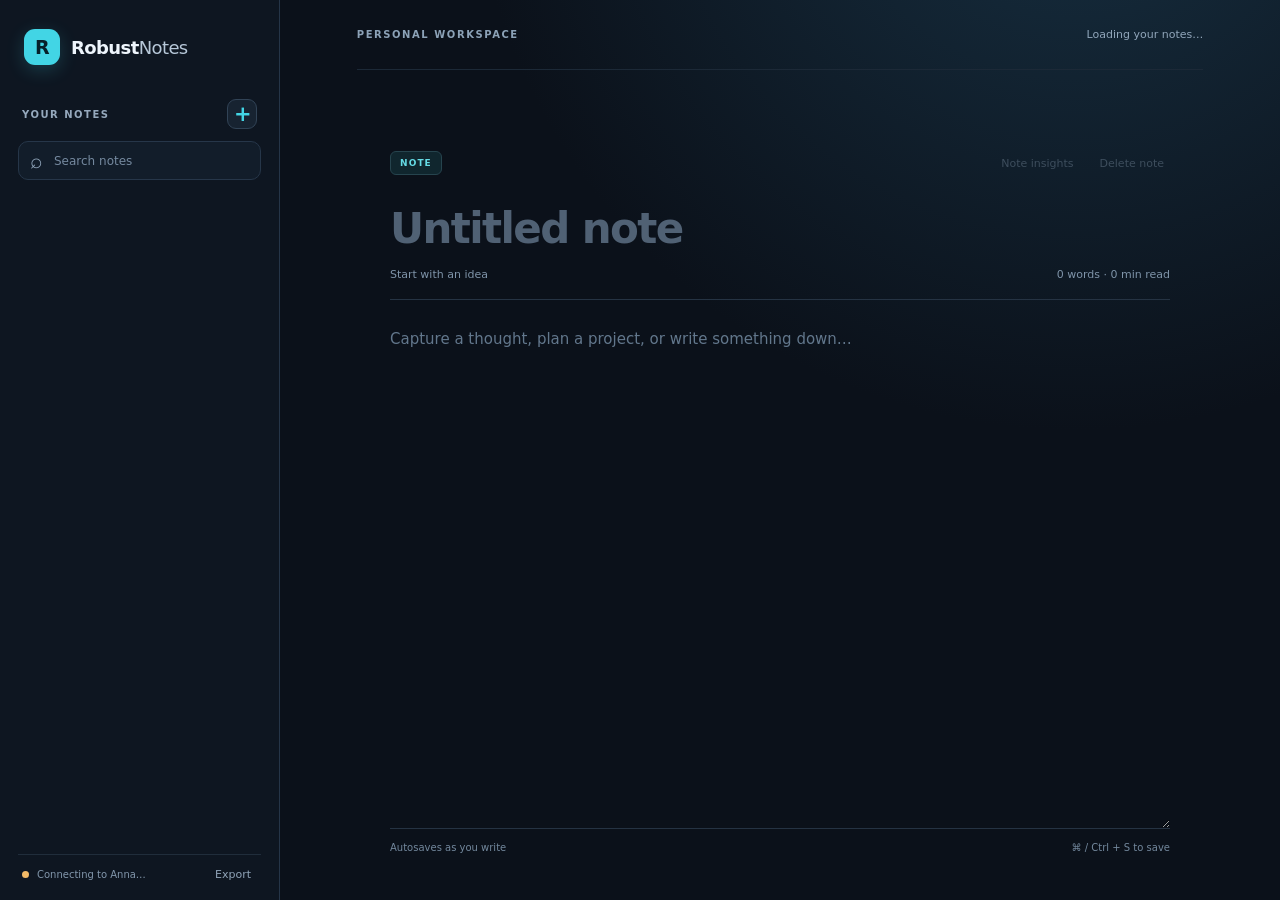
==== robustnotes-anna/bundle/index.html @ c29d0339 "feat: add RobustNotes Anna notes app - Add autosaving notes, search, and JSON backup export - Store " ====
<!doctype html>
<html lang="en">
  <head>
    <meta charset="utf-8" />
    <meta name="viewport" content="width=device-width, initial-scale=1" />
    <meta name="theme-color" content="#0b111a" />
    <title>RobustNotes</title>
    <link rel="stylesheet" href="./styles.css" />
    <script src="./anna-tool-ids.js"></script>
    <script src="./app.js" type="module"></script>
  </head>
  <body>
    <div class="app-shell">
      <aside class="sidebar">
        <a class="brand" href="#" aria-label="RobustNotes home">
          <span class="brand-mark">R</span><span>Robust<span class="brand-light">Notes</span></span>
        </a>
        <div class="sidebar-heading"><span>YOUR NOTES</span><button id="new-note" class="icon-button" title="New note" aria-label="Create a note">+</button></div>
        <label class="search-box"><span aria-hidden="true">⌕</span><input id="search" type="search" placeholder="Search notes" autocomplete="off" /></label>
        <div id="note-list" class="note-list" aria-label="Notes"></div>
        <div class="sidebar-bottom"><span class="save-dot"></span><span id="storage-label">Connecting to Anna…</span><button id="export" class="text-button">Export</button></div>
      </aside>
      <main class="main-panel">
        <header class="topbar"><span class="eyebrow">PERSONAL WORKSPACE</span><span id="save-state" class="save-state">Loading your notes…</span></header>
        <section id="editor" class="editor">
          <div class="editor-toolbar"><span class="document-chip">NOTE</span><div class="toolbar-actions"><button id="insights" class="text-button" disabled>Note insights</button><button id="delete-note" class="text-button danger" disabled>Delete note</button></div></div>
          <input id="note-title" class="title-input" maxlength="120" placeholder="Untitled note" aria-label="Note title" />
          <div class="editor-meta"><span id="updated-label">Start with an idea</span><span id="word-count">0 words · 0 min read</span></div>
          <section id="insight-panel" class="insight-panel" hidden aria-live="polite"></section>
          <textarea id="note-body" class="body-input" maxlength="12000" placeholder="Capture a thought, plan a project, or write something down…" aria-label="Note content"></textarea>
          <footer class="editor-footer"><span>Autosaves as you write</span><span>⌘ / Ctrl + S to save</span></footer>
        </section>
        <section id="empty-state" class="empty-state" hidden>
          <div class="empty-icon">✳</div><p class="eyebrow">A CLEARER SPACE TO THINK</p><h1>Your ideas, in good order.</h1>
          <p>Create a note to get started. Your Anna version keeps its notes in Anna’s app storage, separate from the Windows desktop workspace.</p>
          <button id="empty-new" class="primary-button">Create your first note <span>→</span></button>
        </section>
        <div id="toast" class="toast" role="status" aria-live="polite"></div>
      </main>
    </div>
  </body>
</html>
---- robustnotes-anna/bundle/styles.css ----
:root{color-scheme:dark;--bg:#0b111a;--line:#253548;--text:#eef5fc;--accent:#42d5e5;--danger:#ff8b91;font-family:Inter,system-ui,-apple-system,"Segoe UI",sans-serif;background:var(--bg);color:var(--text);font-synthesis:none;text-rendering:optimizeLegibility}*{box-sizing:border-box}body{margin:0;min-width:320px;min-height:100vh;background:radial-gradient(ellipse at 84% -20%,#173042 0,transparent 40%),var(--bg)}button,input,textarea{font:inherit}.app-shell{min-height:100vh;display:grid;grid-template-columns:280px minmax(0,1fr);max-width:1600px;margin:auto}.sidebar{min-height:100vh;background:#0e1621;border-right:1px solid var(--line);padding:27px 18px 16px;display:flex;flex-direction:column}.brand{display:flex;align-items:center;gap:11px;padding:2px 6px 34px;color:var(--text);text-decoration:none;font:800 18px Inter,system-ui,sans-serif;letter-spacing:-.6px}.brand-mark{height:36px;width:36px;display:grid;place-items:center;border-radius:11px;background:var(--accent);color:#06212a;font:800 19px Inter,system-ui;box-shadow:0 5px 18px #42d5e533}.brand-light{font-weight:500;color:#b6c7d8}.sidebar-heading{display:flex;align-items:center;justify-content:space-between;color:#96a9bd;font-size:10px;font-weight:700;letter-spacing:1.5px;padding:0 4px 12px}.icon-button{height:30px;width:30px;border:1px solid #314356;border-radius:9px;background:#172331;color:var(--accent);font-size:21px;line-height:1;cursor:pointer}.icon-button:hover{background:#203142;border-color:#4d7583}.search-box{display:flex;align-items:center;gap:9px;padding:0 11px;height:39px;border:1px solid #263649;background:#121d2a;border-radius:10px;color:#91a6bb}.search-box>span{font-size:21px}.search-box input{width:100%;border:0;outline:0;background:none;color:var(--text);font-size:12px}.search-box input::placeholder{color:#75899f}.note-list{display:flex;flex-direction:column;gap:5px;margin:16px -3px;overflow:auto}.note-item{padding:11px 11px 10px;border:1px solid transparent;border-radius:10px;background:transparent;color:var(--text);text-align:left;cursor:pointer}.note-item:hover{background:#152130}.note-item.active{border-color:#24505a;background:#112a34}.note-item-title{display:block;overflow:hidden;text-overflow:ellipsis;white-space:nowrap;font-size:13px;font-weight:600}.note-item-meta{display:block;margin-top:5px;color:#8297ac;font-size:10px}.sidebar-bottom{margin-top:auto;display:flex;align-items:center;gap:8px;padding:12px 4px 2px;border-top:1px solid #202d3b;color:#8297ac;font-size:10px}.save-dot{width:7px;height:7px;border-radius:50%;background:#f3ba67;flex:0 0 auto}.save-dot.saved{background:#56d7aa;box-shadow:0 0 9px #56d7aa88}.sidebar-bottom .text-button{margin-left:auto}.main-panel{min-width:0;min-height:100vh;display:flex;flex-direction:column;padding:0 clamp(22px,6vw,90px)}.topbar{height:70px;display:flex;align-items:center;justify-content:space-between;border-bottom:1px solid #1c2937}.eyebrow{font-size:10px;font-weight:700;letter-spacing:1.55px;color:#8ca2b7}.save-state{font-size:11px;color:#91a6bb}.editor{width:min(100%,780px);margin:clamp(36px,9vh,92px) auto 30px;display:flex;flex-direction:column;min-height:min(740px,78vh)}.editor-toolbar{display:flex;align-items:center;justify-content:space-between}.document-chip{padding:6px 9px;border:1px solid #26444e;border-radius:6px;background:#10262e;color:#65dbe5;font-size:9px;font-weight:700;letter-spacing:1.1px}.text-button{border:0;background:transparent;color:#90a4b8;font-size:11px;cursor:pointer}.text-button:hover{color:var(--text)}.text-button:disabled{opacity:.35;cursor:default}.text-button.danger:hover{color:var(--danger)}.title-input{width:100%;border:0;outline:0;background:none;color:var(--text);font:800 clamp(30px,4vw,42px)/1.2 Inter,system-ui,sans-serif;letter-spacing:-1.6px;margin-top:29px;padding:0}.title-input::placeholder{color:#506174}.editor-meta{display:flex;justify-content:space-between;gap:12px;margin-top:14px;padding-bottom:18px;border-bottom:1px solid #253343;color:#7f94a9;font-size:11px}.body-input{flex:1;min-height:340px;resize:vertical;padding:25px 0;border:0;outline:0;background:transparent;color:#cfdae5;font:400 15px/1.9 Inter,system-ui,sans-serif}.body-input::placeholder{color:#62778c}.editor-footer{display:flex;justify-content:space-between;border-top:1px solid #253343;padding-top:13px;color:#73889d;font-size:10px}.empty-state{width:min(460px,100%);margin:auto;text-align:center;padding:50px 0}.empty-icon{width:56px;height:56px;display:grid;place-items:center;border:1px solid #2a5560;border-radius:17px;background:#112a34;color:var(--accent);font-size:27px;margin:0 auto 25px}.empty-state .eyebrow{color:var(--accent)}.empty-state h1{margin:12px 0;font:800 clamp(29px,4vw,39px)/1.2 Inter,system-ui,sans-serif;letter-spacing:-1.4px}.empty-state>p:not(.eyebrow){margin:0 auto;color:#9aadc0;line-height:1.7;font-size:13px;max-width:380px}.primary-button{margin-top:24px;padding:12px 17px;border:0;border-radius:9px;background:var(--accent);color:#08232b;font-size:12px;font-weight:700;cursor:pointer}.primary-button span{margin-left:11px}.primary-button:hover{filter:brightness(1.08)}.toast{position:fixed;bottom:22px;left:50%;transform:translate(-50%,15px);padding:10px 15px;border:1px solid #315463;border-radius:9px;background:#152632;color:#d9edf1;font-size:12px;opacity:0;pointer-events:none;transition:.2s}.toast.show{opacity:1;transform:translate(-50%,0)}[hidden]{display:none!important}@media(max-width:700px){.app-shell{grid-template-columns:1fr}.sidebar{min-height:auto;padding:14px 15px 10px;border-right:0;border-bottom:1px solid var(--line)}.brand{padding:0 2px 14px}.sidebar-heading{padding-bottom:9px}.note-list{flex-direction:row;max-height:64px;margin:9px 0 4px}.note-item{min-width:145px;padding:8px}.sidebar-bottom{display:none}.main-panel{min-height:65vh;padding:0 20px}.topbar{height:54px}.editor{margin-top:35px;min-height:60vh}.body-input{min-height:260px}.editor-footer{padding-bottom:14px}}
.toolbar-actions{display:flex;align-items:center;gap:14px}.insight-panel{padding:12px 14px;margin:15px 0 0;border:1px solid #284652;border-radius:9px;background:#10212b;color:#b9cbd8;font-size:12px;line-height:1.6}.insight-panel strong{color:var(--accent)}
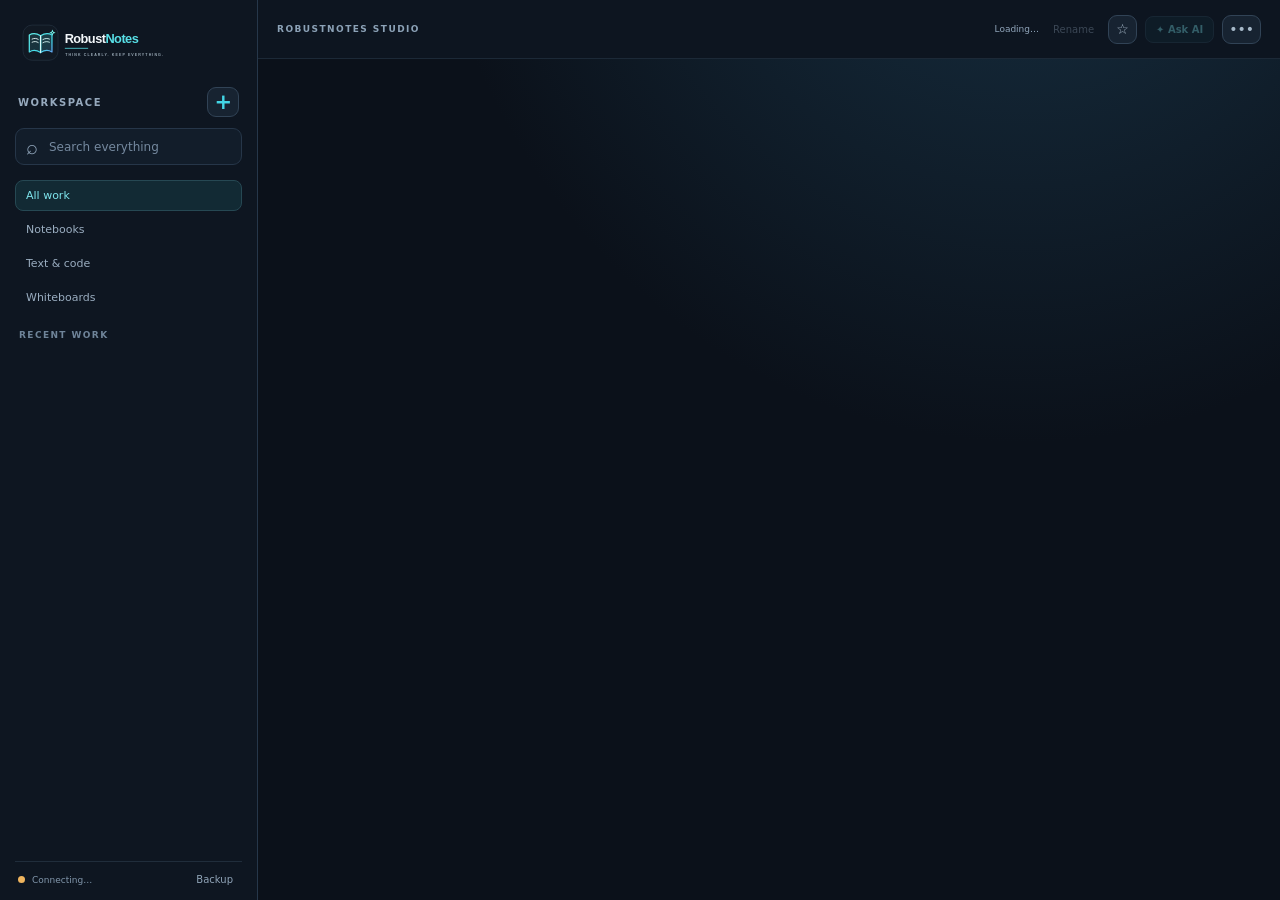
==== commit b5cf9802: "fix: Updated anna app bundle for release (0.1.2)" ====
--- a/robustnotes-anna/bundle/index.html
+++ b/robustnotes-anna/bundle/index.html
@@ -10,33 +10,47 @@
     <script src="./app.js" type="module"></script>
   </head>
   <body>
-    <div class="app-shell">
+    <div id="app" class="app-shell">
       <aside class="sidebar">
-        <a class="brand" href="#" aria-label="RobustNotes home">
-          <span class="brand-mark">R</span><span>Robust<span class="brand-light">Notes</span></span>
-        </a>
-        <div class="sidebar-heading"><span>YOUR NOTES</span><button id="new-note" class="icon-button" title="New note" aria-label="Create a note">+</button></div>
-        <label class="search-box"><span aria-hidden="true">⌕</span><input id="search" type="search" placeholder="Search notes" autocomplete="off" /></label>
-        <div id="note-list" class="note-list" aria-label="Notes"></div>
-        <div class="sidebar-bottom"><span class="save-dot"></span><span id="storage-label">Connecting to Anna…</span><button id="export" class="text-button">Export</button></div>
+        <a class="brand" href="#" aria-label="RobustNotes home"><img src="./robustnotes-logo.svg" alt="RobustNotes" /></a>
+        <div class="sidebar-heading"><span>WORKSPACE</span><button id="new-document" class="icon-button" title="Create a new item" aria-label="Create a new item">+</button></div>
+        <label class="search-box"><span aria-hidden="true">⌕</span><input id="search" type="search" placeholder="Search everything" autocomplete="off" /></label>
+        <nav id="type-filters" class="type-filters" aria-label="Filter workspace"><button data-filter="all" class="filter-button active">All work</button><button data-filter="notebook" class="filter-button">Notebooks</button><button data-filter="text" class="filter-button">Text &amp; code</button><button data-filter="whiteboard" class="filter-button">Whiteboards</button></nav>
+        <div class="list-caption">RECENT WORK</div>
+        <div id="document-list" class="note-list" aria-label="Workspace items"></div>
+        <div class="sidebar-bottom"><span class="save-dot"></span><span id="storage-label">Connecting…</span><button id="export-workspace" class="text-button">Backup</button></div>
       </aside>
       <main class="main-panel">
-        <header class="topbar"><span class="eyebrow">PERSONAL WORKSPACE</span><span id="save-state" class="save-state">Loading your notes…</span></header>
-        <section id="editor" class="editor">
-          <div class="editor-toolbar"><span class="document-chip">NOTE</span><div class="toolbar-actions"><button id="insights" class="text-button" disabled>Note insights</button><button id="delete-note" class="text-button danger" disabled>Delete note</button></div></div>
-          <input id="note-title" class="title-input" maxlength="120" placeholder="Untitled note" aria-label="Note title" />
-          <div class="editor-meta"><span id="updated-label">Start with an idea</span><span id="word-count">0 words · 0 min read</span></div>
-          <section id="insight-panel" class="insight-panel" hidden aria-live="polite"></section>
-          <textarea id="note-body" class="body-input" maxlength="12000" placeholder="Capture a thought, plan a project, or write something down…" aria-label="Note content"></textarea>
-          <footer class="editor-footer"><span>Autosaves as you write</span><span>⌘ / Ctrl + S to save</span></footer>
+        <header class="topbar"><div class="crumbs"><span class="eyebrow">ROBUSTNOTES STUDIO</span><span id="document-crumb" class="crumb-title"></span></div><div class="top-actions"><span id="save-state" class="save-state">Loading…</span><button id="rename-document" class="text-button" disabled>Rename</button><button id="favorite-document" class="small-icon" title="Add to favorites" aria-label="Add to favorites" disabled>☆</button><button id="open-ai" class="small-button" disabled>✦ Ask AI</button><button id="more-actions" class="small-icon" title="More actions" aria-label="More actions" disabled>•••</button></div></header>
+        <section id="dashboard" class="dashboard" hidden>
+          <div class="dashboard-intro"><p class="eyebrow">A CLEARER SPACE TO THINK</p><h1>Your ideas,<br />beautifully in order.</h1><p>Choose a canvas, a notebook page, or a text file to get started.</p></div>
+          <div class="create-grid">
+            <button class="create-card" data-create="notebook"><span class="create-icon">✎</span><strong>New notebook</strong><small>Handwriting, pages, PDF notes</small><span class="create-arrow">Create →</span></button>
+            <button class="create-card" data-create="text"><span class="create-icon">‹/›</span><strong>New text file</strong><small>Notes, Markdown, code</small><span class="create-arrow">Create →</span></button>
+            <button class="create-card" data-create="whiteboard"><span class="create-icon">◇</span><strong>New whiteboard</strong><small>Space for diagrams and ideas</small><span class="create-arrow">Create →</span></button>
+          </div>
+          <div class="dashboard-footer"><span>Saved to your Anna account · private to your account</span><span>Export a workspace backup any time</span></div>
         </section>
-        <section id="empty-state" class="empty-state" hidden>
-          <div class="empty-icon">✳</div><p class="eyebrow">A CLEARER SPACE TO THINK</p><h1>Your ideas, in good order.</h1>
-          <p>Create a note to get started. Your Anna version keeps its notes in Anna’s app storage, separate from the Windows desktop workspace.</p>
-          <button id="empty-new" class="primary-button">Create your first note <span>→</span></button>
+
+        <section id="document-view" class="document-view" hidden>
+          <div id="canvas-toolbar" class="canvas-toolbar" hidden>
+            <div class="tool-cluster"><button class="tool-button selected" data-tool="pen" title="Pen (P)">✎<span>Pen</span></button><button class="tool-button" data-tool="highlighter" title="Highlighter (H)">▰<span>Highlight</span></button><button class="tool-button" data-tool="eraser" title="Eraser (E)">◩<span>Eraser</span></button><button class="tool-button" data-tool="laser" title="Laser pointer (Z)">✧<span>Laser</span></button><button class="tool-button" data-tool="line" title="Line (I)">╱<span>Line</span></button><button class="tool-button" data-tool="shape" title="Shapes (S)">▱<span>Shapes</span></button><button class="tool-button" data-tool="lasso" title="Lasso (L)">⌁<span>Select</span></button><button class="tool-button" data-tool="text" title="Text box">T<span>Text</span></button><button class="tool-button" data-tool="scale" title="Scale / ruler">♧<span>Scale</span></button><button class="tool-button" data-tool="compass" title="Compass">◉<span>Compass</span></button></div>
+            <div class="tool-options"><select id="subtool" aria-label="Tool options"><option value="free">Freehand lasso</option><option value="rectangle">Rectangular lasso</option><option value="rectangle-shape">Rectangle shape</option><option value="ellipse">Ellipse shape</option><option value="triangle">Triangle shape</option><option value="dot-grid">Dot grid paper</option><option value="ruled">Ruled paper</option><option value="cornell">Cornell notes</option><option value="meeting">Meeting notes</option><option value="planner">Weekly planner</option></select><div class="swatches" aria-label="Ink colors"><button data-color="#172b3c" style="--swatch:#172b3c" title="Ink"></button><button data-color="#31c9dd" style="--swatch:#31c9dd" title="Cyan"></button><button data-color="#e45468" style="--swatch:#e45468" title="Red"></button><button data-color="#e9a641" style="--swatch:#e9a641" title="Amber"></button><button data-color="#8b72db" style="--swatch:#8b72db" title="Violet"></button><button data-color="#fffdf7" style="--swatch:#fffdf7" title="White"></button><input id="custom-color" type="color" value="#172b3c" title="Custom ink color" aria-label="Custom ink color" /></div><label class="size-control">Size <input id="ink-size" type="range" min="1" max="24" value="3" /><span id="size-label">3</span></label><div class="history-buttons"><button id="undo" title="Undo (Ctrl+Z)" disabled>↶</button><button id="redo" title="Redo (Ctrl+Y)" disabled>↷</button></div></div>
+        <div class="tool-actions"><label class="button-label">Insert image<input id="image-input" type="file" accept="image/*" hidden /></label><label class="button-label">Import PDF<input id="pdf-input" type="file" accept="application/pdf,.pdf" hidden /></label><button id="open-pdf" class="button-label" hidden>Open PDF</button><button id="ocr" class="button-label">Handwriting OCR</button><button id="study-cards" class="button-label">Study cards</button><button id="add-page" class="button-label primary-small">+ Page</button><button id="export-page" class="button-label">Export PNG</button><button id="print-notebook" class="button-label">Print / PDF</button><button id="canvas-zoom" class="button-label zoom-chip">84%</button></div>
+          </div>
+          <div id="text-toolbar" class="text-toolbar" hidden><button data-format="bold"><b>B</b></button><button data-format="italic"><i>I</i></button><button data-format="underline"><u>U</u></button><label>Text color <input id="text-color" type="color" value="#172b3c" /></label><select id="text-size"><option value="14">14 px</option><option value="18" selected>18 px</option><option value="24">24 px</option><option value="32">32 px</option></select><button id="analyze-text" class="button-label">Analyze text</button><span class="toolbar-spacer"></span><span class="text-hint">Rich text · autosaved</span></div>
+          <div class="workspace-content">
+            <aside id="page-rail" class="page-rail" hidden><div class="rail-heading"><span>PAGES</span><button id="duplicate-page" class="rail-add" title="Duplicate page">⧉</button></div><div id="page-list" class="page-list"></div><button id="clear-page" class="clear-page">Clear current page</button></aside>
+            <div id="canvas-viewport" class="canvas-viewport" hidden><div class="canvas-wrap"><canvas id="page-canvas" aria-label="Notebook page canvas"></canvas><div id="canvas-overlays" class="canvas-overlays"></div></div><div class="canvas-zoom-control"><button id="zoom-out" aria-label="Zoom out">−</button><input id="zoom-number" type="number" min="40" max="200" value="84" aria-label="Zoom percentage" /><span>%</span><input id="zoom-slider" type="range" min="40" max="140" value="84" aria-label="Zoom" /><button id="zoom-in" aria-label="Zoom in">+</button><button id="zoom-fit">Fit</button></div></div>
+            <div id="text-editor-wrap" class="text-editor-wrap" hidden><div id="text-editor" class="text-editor" contenteditable="true" spellcheck="false" role="textbox" aria-multiline="true" data-placeholder="Start writing…"></div></div>
+          </div>
+          <footer class="statusbar"><span id="canvas-status">Ready · Draw or write anywhere on the page</span><span id="canvas-page-count"></span></footer>
         </section>
+        <section id="empty-state" class="empty-state" hidden><div class="empty-icon">✳</div><p class="eyebrow">A CLEARER SPACE TO THINK</p><h1>Your ideas, in good order.</h1><p>Create a notebook, text file, or whiteboard to get started.</p><button class="primary-button" data-create="notebook">Create a notebook <span>→</span></button></section>
+        <aside id="ai-panel" class="ai-panel" hidden><div class="ai-head"><div><span class="ai-spark">✦</span><strong>RobustNotes AI</strong><small id="ai-context">Page-aware help</small></div><button id="close-ai" class="small-icon" aria-label="Close AI panel">×</button></div><div id="ai-messages" class="ai-messages"><div class="ai-welcome">Ask about your page, get a study summary, or explore an idea. AI requests send the text or page image to Anna’s selected AI model.</div></div><div class="ai-input-row"><textarea id="ai-input" placeholder="Ask about this note…"></textarea><button id="voice-input" title="Voice to text (browser support required)">◉</button><button id="send-ai" class="primary-button">Ask ↑</button></div><div class="ai-foot">Review AI answers before relying on them.</div></aside>
         <div id="toast" class="toast" role="status" aria-live="polite"></div>
       </main>
     </div>
+    <input id="import-workspace" type="file" accept="application/json,.json" hidden />
   </body>
 </html>
--- a/robustnotes-anna/bundle/styles.css
+++ b/robustnotes-anna/bundle/styles.css
@@ -1,2 +1,6 @@
-:root{color-scheme:dark;--bg:#0b111a;--line:#253548;--text:#eef5fc;--accent:#42d5e5;--danger:#ff8b91;font-family:Inter,system-ui,-apple-system,"Segoe UI",sans-serif;background:var(--bg);color:var(--text);font-synthesis:none;text-rendering:optimizeLegibility}*{box-sizing:border-box}body{margin:0;min-width:320px;min-height:100vh;background:radial-gradient(ellipse at 84% -20%,#173042 0,transparent 40%),var(--bg)}button,input,textarea{font:inherit}.app-shell{min-height:100vh;display:grid;grid-template-columns:280px minmax(0,1fr);max-width:1600px;margin:auto}.sidebar{min-height:100vh;background:#0e1621;border-right:1px solid var(--line);padding:27px 18px 16px;display:flex;flex-direction:column}.brand{display:flex;align-items:center;gap:11px;padding:2px 6px 34px;color:var(--text);text-decoration:none;font:800 18px Inter,system-ui,sans-serif;letter-spacing:-.6px}.brand-mark{height:36px;width:36px;display:grid;place-items:center;border-radius:11px;background:var(--accent);color:#06212a;font:800 19px Inter,system-ui;box-shadow:0 5px 18px #42d5e533}.brand-light{font-weight:500;color:#b6c7d8}.sidebar-heading{display:flex;align-items:center;justify-content:space-between;color:#96a9bd;font-size:10px;font-weight:700;letter-spacing:1.5px;padding:0 4px 12px}.icon-button{height:30px;width:30px;border:1px solid #314356;border-radius:9px;background:#172331;color:var(--accent);font-size:21px;line-height:1;cursor:pointer}.icon-button:hover{background:#203142;border-color:#4d7583}.search-box{display:flex;align-items:center;gap:9px;padding:0 11px;height:39px;border:1px solid #263649;background:#121d2a;border-radius:10px;color:#91a6bb}.search-box>span{font-size:21px}.search-box input{width:100%;border:0;outline:0;background:none;color:var(--text);font-size:12px}.search-box input::placeholder{color:#75899f}.note-list{display:flex;flex-direction:column;gap:5px;margin:16px -3px;overflow:auto}.note-item{padding:11px 11px 10px;border:1px solid transparent;border-radius:10px;background:transparent;color:var(--text);text-align:left;cursor:pointer}.note-item:hover{background:#152130}.note-item.active{border-color:#24505a;background:#112a34}.note-item-title{display:block;overflow:hidden;text-overflow:ellipsis;white-space:nowrap;font-size:13px;font-weight:600}.note-item-meta{display:block;margin-top:5px;color:#8297ac;font-size:10px}.sidebar-bottom{margin-top:auto;display:flex;align-items:center;gap:8px;padding:12px 4px 2px;border-top:1px solid #202d3b;color:#8297ac;font-size:10px}.save-dot{width:7px;height:7px;border-radius:50%;background:#f3ba67;flex:0 0 auto}.save-dot.saved{background:#56d7aa;box-shadow:0 0 9px #56d7aa88}.sidebar-bottom .text-button{margin-left:auto}.main-panel{min-width:0;min-height:100vh;display:flex;flex-direction:column;padding:0 clamp(22px,6vw,90px)}.topbar{height:70px;display:flex;align-items:center;justify-content:space-between;border-bottom:1px solid #1c2937}.eyebrow{font-size:10px;font-weight:700;letter-spacing:1.55px;color:#8ca2b7}.save-state{font-size:11px;color:#91a6bb}.editor{width:min(100%,780px);margin:clamp(36px,9vh,92px) auto 30px;display:flex;flex-direction:column;min-height:min(740px,78vh)}.editor-toolbar{display:flex;align-items:center;justify-content:space-between}.document-chip{padding:6px 9px;border:1px solid #26444e;border-radius:6px;background:#10262e;color:#65dbe5;font-size:9px;font-weight:700;letter-spacing:1.1px}.text-button{border:0;background:transparent;color:#90a4b8;font-size:11px;cursor:pointer}.text-button:hover{color:var(--text)}.text-button:disabled{opacity:.35;cursor:default}.text-button.danger:hover{color:var(--danger)}.title-input{width:100%;border:0;outline:0;background:none;color:var(--text);font:800 clamp(30px,4vw,42px)/1.2 Inter,system-ui,sans-serif;letter-spacing:-1.6px;margin-top:29px;padding:0}.title-input::placeholder{color:#506174}.editor-meta{display:flex;justify-content:space-between;gap:12px;margin-top:14px;padding-bottom:18px;border-bottom:1px solid #253343;color:#7f94a9;font-size:11px}.body-input{flex:1;min-height:340px;resize:vertical;padding:25px 0;border:0;outline:0;background:transparent;color:#cfdae5;font:400 15px/1.9 Inter,system-ui,sans-serif}.body-input::placeholder{color:#62778c}.editor-footer{display:flex;justify-content:space-between;border-top:1px solid #253343;padding-top:13px;color:#73889d;font-size:10px}.empty-state{width:min(460px,100%);margin:auto;text-align:center;padding:50px 0}.empty-icon{width:56px;height:56px;display:grid;place-items:center;border:1px solid #2a5560;border-radius:17px;background:#112a34;color:var(--accent);font-size:27px;margin:0 auto 25px}.empty-state .eyebrow{color:var(--accent)}.empty-state h1{margin:12px 0;font:800 clamp(29px,4vw,39px)/1.2 Inter,system-ui,sans-serif;letter-spacing:-1.4px}.empty-state>p:not(.eyebrow){margin:0 auto;color:#9aadc0;line-height:1.7;font-size:13px;max-width:380px}.primary-button{margin-top:24px;padding:12px 17px;border:0;border-radius:9px;background:var(--accent);color:#08232b;font-size:12px;font-weight:700;cursor:pointer}.primary-button span{margin-left:11px}.primary-button:hover{filter:brightness(1.08)}.toast{position:fixed;bottom:22px;left:50%;transform:translate(-50%,15px);padding:10px 15px;border:1px solid #315463;border-radius:9px;background:#152632;color:#d9edf1;font-size:12px;opacity:0;pointer-events:none;transition:.2s}.toast.show{opacity:1;transform:translate(-50%,0)}[hidden]{display:none!important}@media(max-width:700px){.app-shell{grid-template-columns:1fr}.sidebar{min-height:auto;padding:14px 15px 10px;border-right:0;border-bottom:1px solid var(--line)}.brand{padding:0 2px 14px}.sidebar-heading{padding-bottom:9px}.note-list{flex-direction:row;max-height:64px;margin:9px 0 4px}.note-item{min-width:145px;padding:8px}.sidebar-bottom{display:none}.main-panel{min-height:65vh;padding:0 20px}.topbar{height:54px}.editor{margin-top:35px;min-height:60vh}.body-input{min-height:260px}.editor-footer{padding-bottom:14px}}
-.toolbar-actions{display:flex;align-items:center;gap:14px}.insight-panel{padding:12px 14px;margin:15px 0 0;border:1px solid #284652;border-radius:9px;background:#10212b;color:#b9cbd8;font-size:12px;line-height:1.6}.insight-panel strong{color:var(--accent)}
+:root{color-scheme:dark;--bg:#0b111a;--sidebar:#0e1621;--panel:#121c29;--panel2:#172332;--line:#26374a;--text:#eef5fc;--muted:#8da1b5;--accent:#42d5e5;--accent-dim:#12353e;--danger:#ff8994;font-family:Inter,system-ui,-apple-system,"Segoe UI",sans-serif;background:var(--bg);color:var(--text);font-synthesis:none;text-rendering:optimizeLegibility}*{box-sizing:border-box}body{margin:0;min-width:350px;min-height:100vh;background:radial-gradient(ellipse at 80% -25%,#183346 0,transparent 42%),var(--bg)}button,input,textarea,select{font:inherit}button{color:inherit}.app-shell{min-height:100vh;display:grid;grid-template-columns:258px minmax(0,1fr);max-width:1800px;margin:auto}.sidebar{height:100vh;position:sticky;top:0;background:var(--sidebar);border-right:1px solid var(--line);padding:21px 15px 14px;display:flex;flex-direction:column}.brand{display:flex;align-items:center;gap:10px;padding:0 4px 22px;color:var(--text);text-decoration:none;font-size:17px;font-weight:800;letter-spacing:-.6px}.brand-mark{height:35px;width:35px;display:grid;place-items:center;border-radius:11px;background:var(--accent);color:#06212a;font-weight:800;font-size:19px;box-shadow:0 5px 18px #42d5e533}.brand-light{font-weight:500;color:#b6c7d8}.sidebar-heading,.rail-heading{display:flex;align-items:center;justify-content:space-between;color:#96a9bd;font-size:10px;font-weight:700;letter-spacing:1.5px;padding:0 3px 11px}.icon-button,.small-icon,.rail-add{height:30px;min-width:30px;border:1px solid #314356;border-radius:9px;background:#172331;color:var(--accent);cursor:pointer}.icon-button{font-size:21px;line-height:1}.icon-button:hover,.small-icon:hover,.rail-add:hover{background:#203142;border-color:#4d7583}.search-box{display:flex;align-items:center;gap:9px;padding:0 10px;height:37px;border:1px solid #263649;background:#121d2a;border-radius:9px;color:#91a6bb}.search-box>span{font-size:20px}.search-box input{width:100%;border:0;outline:0;background:none;color:var(--text);font-size:12px}.search-box input::placeholder{color:#75899f}.type-filters{display:grid;gap:3px;margin:15px 0 17px}.filter-button{padding:8px 10px;border:1px solid transparent;border-radius:8px;background:transparent;color:#9aadc0;text-align:left;font-size:11px;cursor:pointer}.filter-button:hover{background:#142130}.filter-button.active{border-color:#264853;background:#122a34;color:#7ee5ed}.list-caption{padding:0 4px 8px;color:#6f8499;font-size:9px;font-weight:700;letter-spacing:1.4px}.note-list{display:flex;flex-direction:column;gap:4px;overflow:auto;min-height:0}.note-item{position:relative;padding:9px 10px;border:1px solid transparent;border-radius:9px;background:transparent;color:var(--text);text-align:left;cursor:pointer}.note-item:hover{background:#152130}.note-item.active{border-color:#24505a;background:#112a34}.note-item-title{display:flex;align-items:center;gap:6px;overflow:hidden;text-overflow:ellipsis;white-space:nowrap;font-size:12px;font-weight:600}.note-kind{color:#58d9e6;font-size:10px}.note-item-meta{display:block;overflow:hidden;text-overflow:ellipsis;white-space:nowrap;margin-top:5px;color:#8297ac;font-size:9px}.sidebar-bottom{display:flex;align-items:center;gap:7px;margin-top:auto;padding:11px 3px 0;border-top:1px solid #202d3b;color:#8297ac;font-size:9px}.save-dot{width:7px;height:7px;border-radius:50%;background:#efb45e;flex:0 0 auto}.save-dot.saved{background:#56d7aa;box-shadow:0 0 8px #56d7aa88}.sidebar-bottom .text-button{margin-left:auto}.text-button{border:0;background:transparent;color:#90a4b8;font-size:10px;cursor:pointer}.text-button:hover{color:var(--text)}.text-button:disabled,.small-button:disabled{opacity:.35;cursor:default}.main-panel{min-width:0;min-height:100vh;display:flex;flex-direction:column;position:relative}.topbar{height:59px;flex:0 0 59px;display:flex;align-items:center;justify-content:space-between;gap:12px;padding:0 19px;border-bottom:1px solid #1c2937;background:#0d1520}.crumbs{display:flex;align-items:baseline;gap:10px;min-width:0}.eyebrow{font-size:9px;font-weight:700;letter-spacing:1.45px;color:#8ca2b7}.crumb-title{max-width:32vw;overflow:hidden;text-overflow:ellipsis;white-space:nowrap;font-size:12px;font-weight:600;color:#dce8f2}.top-actions{display:flex;align-items:center;gap:8px}.save-state{font-size:9px;color:#91a6bb;white-space:nowrap}.small-icon{height:29px;min-width:29px;color:#a6b8c8;font-size:14px}.small-button{padding:7px 10px;border:1px solid #2c4658;border-radius:8px;background:#122a34;color:#78e2eb;font-size:10px;font-weight:600;cursor:pointer}.dashboard{width:min(100%,1180px);margin:0 auto;padding:clamp(32px,8vh,78px) clamp(22px,5vw,70px) 20px;display:flex;flex-direction:column;min-height:calc(100vh - 59px)}.dashboard-intro .eyebrow{color:var(--accent)}.dashboard-intro h1{margin:13px 0 12px;font-size:clamp(33px,5vw,52px);line-height:1.06;letter-spacing:-2.2px}.dashboard-intro p:last-child{color:#9aadc0;font-size:13px}.create-grid{display:grid;grid-template-columns:repeat(3,minmax(0,1fr));gap:12px;margin-top:30px}.create-card{min-height:168px;padding:17px;border:1px solid #2a3b4d;border-radius:13px;background:linear-gradient(140deg,#172331,#121b27);text-align:left;display:flex;flex-direction:column;align-items:flex-start;cursor:pointer;transition:transform .16s,border-color .16s}.create-card:hover{transform:translateY(-2px);border-color:#3e7882}.create-icon{display:grid;place-items:center;height:34px;width:34px;margin-bottom:15px;border-radius:10px;background:#12343c;color:#52dce6;font-size:18px}.create-card strong{font-size:14px}.create-card small{margin-top:5px;color:#8ca0b4;font-size:10px}.create-arrow{margin-top:auto;padding-top:13px;color:#5fdae5;font-size:10px;font-weight:700}.dashboard-footer{display:flex;justify-content:space-between;gap:12px;margin-top:auto;padding-top:26px;color:#71869a;font-size:9px}.document-view{min-height:calc(100vh - 59px);display:flex;flex-direction:column}.canvas-toolbar{display:flex;align-items:center;flex-wrap:wrap;gap:8px;padding:7px 11px;border-bottom:1px solid var(--line);background:#111a26}.tool-cluster,.tool-options,.tool-actions{display:flex;align-items:center;gap:5px}.tool-cluster{padding:3px;border:1px solid #2c3b4c;border-radius:10px;background:#151f2c}.tool-button{display:flex;align-items:center;gap:5px;height:33px;padding:0 8px;border:1px solid transparent;border-radius:7px;background:transparent;color:#afbdca;font-size:13px;cursor:pointer}.tool-button span{font-size:9px}.tool-button:hover{background:#202c3a}.tool-button.selected{background:#42d5e5;color:#06232c;font-weight:700}.tool-options{padding:3px 6px;border:1px solid #293a4b;border-radius:9px;background:#141f2c}.tool-options select{max-width:144px;border:0;outline:0;background:transparent;color:#cbd8e3;font-size:9px}.tool-options select option{background:#141f2c}.swatches{display:flex;align-items:center;gap:4px}.swatches button{width:15px;height:15px;border-radius:50%;border:1px solid #ffffff66;background:var(--swatch);cursor:pointer}.swatches button.selected{outline:2px solid #53dce7;outline-offset:2px}.swatches input{height:20px;width:22px;padding:0;border:0;background:transparent}.size-control{display:flex;align-items:center;gap:5px;color:#91a5b8;font-size:8px}.size-control input{width:72px;accent-color:#42d5e5}.size-control span{width:13px;color:#dbe6ee}.history-buttons{display:flex;gap:3px}.history-buttons button{height:26px;width:27px;border:1px solid #304153;border-radius:7px;background:#1a2735;color:#c1cfdb;font-size:15px;cursor:pointer}.history-buttons button:disabled{opacity:.35;cursor:default}.tool-actions{flex:1;justify-content:flex-end;flex-wrap:wrap}.button-label{display:inline-flex;align-items:center;justify-content:center;min-height:28px;padding:0 8px;border:1px solid #304254;border-radius:7px;background:#182533;color:#c3d0dc;font-size:9px;cursor:pointer}.button-label:hover{border-color:#4d7583;color:white}.button-label.primary-small{background:#42d5e5;border-color:#42d5e5;color:#06232c;font-weight:700}.zoom-chip{color:#6ee1e9;font-variant-numeric:tabular-nums}.text-toolbar{display:flex;align-items:center;gap:8px;padding:6px 12px;border-bottom:1px solid var(--line);background:#111a26}.text-toolbar button,.text-toolbar select{min-width:29px;height:27px;border:1px solid #304254;border-radius:6px;background:#182533;color:#dce7ef}.text-toolbar label{color:#9dafc0;font-size:9px}.text-toolbar input{vertical-align:middle}.toolbar-spacer{flex:1}.text-hint{color:#758ba0;font-size:9px}.workspace-content{flex:1;min-height:0;display:flex;position:relative;overflow:hidden}.page-rail{width:184px;flex:0 0 184px;display:flex;flex-direction:column;gap:5px;padding:12px 10px;border-right:1px solid var(--line);background:#101925}.rail-heading{padding-bottom:8px}.rail-add{color:#67dce7}.page-list{display:flex;flex-direction:column;gap:8px;overflow:auto}.page-thumb{position:relative;padding:0;border:2px solid #304153;border-radius:8px;background:#eaeef0;overflow:hidden;cursor:pointer}.page-thumb.active{border-color:#42d5e5;box-shadow:0 0 0 2px #42d5e533}.page-thumb canvas{display:block;width:100%;height:auto}.page-thumb span{display:block;padding:5px;background:#192431;color:#eaf2f8;text-align:center;font-size:9px}.clear-page{margin-top:auto;padding:7px;border:1px solid #39495a;border-radius:7px;background:#192431;color:#9eafbf;font-size:9px;cursor:pointer}.clear-page:hover{border-color:#cb6771;color:#ffb3b7}.canvas-viewport{position:relative;flex:1;min-width:0;min-height:0;overflow:auto;display:flex;align-items:flex-start;justify-content:center;padding:20px 28px 56px;background:#0a111a}.canvas-wrap{position:relative;flex:0 0 auto;box-shadow:0 12px 38px #0008;border-radius:2px;line-height:0}.canvas-wrap canvas{display:block;width:100%;height:100%;touch-action:none;background:#fff}.canvas-overlays{position:absolute;inset:0;pointer-events:none}.canvas-text-item{position:absolute;min-width:110px;min-height:32px;padding:5px 7px;border:1px dashed transparent;background:transparent;line-height:1.35;color:#172b3c;white-space:pre-wrap;overflow-wrap:anywhere;pointer-events:auto;cursor:move}.canvas-text-item:hover,.canvas-text-item:focus{border-color:#42d5e5;outline:0}.canvas-zoom-control{position:sticky;bottom:10px;right:10px;align-self:flex-end;margin:-48px 12px 10px auto;z-index:3;display:flex;align-items:center;gap:6px;padding:6px 8px;border:1px solid #34465a;border-radius:11px;background:#182331ee;box-shadow:0 6px 20px #0006}.canvas-zoom-control button{height:24px;min-width:26px;border:1px solid #36485b;border-radius:6px;background:#202d3b;color:#d4e0e9;cursor:pointer}.canvas-zoom-control input[type=number]{width:45px;padding:3px 2px;border:1px solid #34465a;border-radius:6px;background:#101925;color:#e7f0f6;text-align:center;font-size:10px}.canvas-zoom-control span{color:#9bafc0;font-size:9px}.canvas-zoom-control input[type=range]{width:90px;accent-color:#42d5e5}.text-editor-wrap{flex:1;overflow:auto;background:#0c131d;padding:36px clamp(18px,7vw,95px)}.text-editor{max-width:900px;min-height:calc(100vh - 185px);margin:0 auto;padding:32px 40px;border:1px solid #2b3d50;border-radius:12px;background:#f8fafb;color:#1b2b39;outline:0;box-shadow:0 10px 30px #0004;font:14px/1.75 ui-monospace,SFMono-Regular,Consolas,monospace;white-space:pre-wrap;overflow-wrap:anywhere}.text-editor:empty:before{content:attr(data-placeholder);color:#8b9aa8;pointer-events:none}.statusbar{height:27px;flex:0 0 27px;display:flex;align-items:center;justify-content:space-between;padding:0 12px;border-top:1px solid var(--line);background:#0d1520;color:#8499ac;font-size:9px}.ai-panel{position:absolute;z-index:5;right:0;top:59px;bottom:27px;width:min(370px,95vw);display:flex;flex-direction:column;border-left:1px solid #2c4152;background:#111a26;box-shadow:-12px 0 35px #0005}.ai-head{display:flex;align-items:center;justify-content:space-between;padding:15px;border-bottom:1px solid #273748}.ai-head>div{display:grid;grid-template-columns:24px auto;align-items:center}.ai-spark{grid-row:span 2;color:#42d5e5}.ai-head strong{font-size:13px}.ai-head small{margin-top:3px;color:#8ea2b5;font-size:9px}.ai-messages{flex:1;overflow:auto;padding:13px}.ai-welcome,.ai-message{padding:10px 11px;border:1px solid #263849;border-radius:9px;background:#151f2c;color:#b8c8d5;font-size:11px;line-height:1.6;white-space:pre-wrap}.ai-message.user{margin:9px 0 9px 25px;background:#12313a;color:#d4f4f5}.ai-message.assistant{margin:9px 22px 9px 0}.ai-input-row{display:flex;align-items:flex-end;gap:5px;padding:10px;border-top:1px solid #263748}.ai-input-row textarea{flex:1;min-height:60px;max-height:130px;resize:vertical;padding:9px;border:1px solid #34475b;border-radius:8px;background:#0d1520;color:#eaf2f8;font-size:11px}.ai-input-row>button:not(.primary-button){height:30px;width:30px;border:1px solid #36495d;border-radius:7px;background:#182535;color:#b5c6d4;cursor:pointer}.ai-input-row .primary-button{padding:9px 12px;font-size:10px}.ai-foot{padding:0 12px 10px;color:#73899d;font-size:8px}.empty-state{width:min(460px,100%);margin:auto;text-align:center;padding:50px 20px}.empty-icon{width:56px;height:56px;display:grid;place-items:center;border:1px solid #2a5560;border-radius:17px;background:#112a34;color:var(--accent);font-size:27px;margin:0 auto 25px}.empty-state .eyebrow{color:var(--accent)}.empty-state h1{margin:12px 0;font-size:clamp(29px,4vw,39px);line-height:1.2;letter-spacing:-1.4px}.empty-state>p:not(.eyebrow){margin:0 auto;color:#9aadc0;line-height:1.7;font-size:13px;max-width:380px}.primary-button{padding:10px 14px;border:0;border-radius:8px;background:var(--accent);color:#08232b;font-size:11px;font-weight:700;cursor:pointer}.primary-button span{margin-left:10px}.primary-button:hover{filter:brightness(1.08)}.toast{position:fixed;z-index:10;bottom:38px;left:50%;transform:translate(-50%,14px);max-width:min(90vw,520px);padding:10px 15px;border:1px solid #315463;border-radius:9px;background:#152632;color:#d9edf1;font-size:11px;opacity:0;pointer-events:none;transition:.2s}.toast.show{opacity:1;transform:translate(-50%,0)}
+@media(max-width:1100px){.app-shell{grid-template-columns:220px minmax(0,1fr)}.tool-button span{display:none}.tool-button{justify-content:center;width:31px;padding:0}.tool-actions{justify-content:flex-start}.canvas-toolbar{gap:5px}.tool-options select{max-width:112px}}
+@media(max-width:700px){body{min-width:320px}.app-shell{grid-template-columns:1fr}.sidebar{height:auto;position:relative;padding:10px 12px 8px;border-right:0;border-bottom:1px solid var(--line)}.brand{padding:0 2px 9px}.sidebar-heading{padding-bottom:6px}.type-filters{display:flex;overflow:auto;margin:8px 0}.filter-button{white-space:nowrap}.list-caption,.sidebar-bottom{display:none}.note-list{flex-direction:row;max-height:54px;margin:0}.note-item{min-width:145px;padding:7px}.note-item-meta{max-width:128px}.topbar{height:50px;flex-basis:50px;padding:0 9px}.crumbs .eyebrow{display:none}.crumb-title{max-width:35vw}.save-state{display:none}.top-actions{gap:4px}.small-button{padding:6px 8px}.dashboard{min-height:calc(100vh - 50px);padding:32px 16px 18px}.create-grid{grid-template-columns:1fr;gap:8px;margin-top:20px}.create-card{min-height:110px;padding:12px;display:grid;grid-template-columns:40px 1fr;grid-template-rows:auto auto auto;column-gap:9px}.create-icon{grid-row:span 3;margin:0}.create-card strong{align-self:end}.create-card small{margin-top:2px}.create-arrow{padding-top:4px}.dashboard-footer{font-size:8px}.document-view{min-height:calc(100vh - 50px)}.canvas-toolbar{padding:5px;gap:4px}.tool-cluster{gap:0}.tool-button{height:29px;width:27px;font-size:11px}.tool-options{padding:3px}.tool-options select{max-width:80px;font-size:8px}.swatches{gap:3px}.swatches button{width:13px;height:13px}.size-control{gap:3px}.size-control input{width:48px}.tool-actions{gap:3px}.button-label{min-height:25px;padding:0 6px;font-size:8px}.page-rail{width:104px;flex-basis:104px;padding:9px 6px}.canvas-viewport{padding:12px 8px 50px}.canvas-zoom-control{gap:3px;margin-right:4px}.canvas-zoom-control input[type=range]{width:54px}.text-editor-wrap{padding:12px}.text-editor{min-height:calc(100vh - 190px);padding:20px;font-size:12px}.statusbar{height:23px;flex-basis:23px;font-size:8px}.ai-panel{top:50px;bottom:23px;width:min(350px,100vw)}}
+[hidden]{display:none!important}
+.brand img{display:block;width:175px;height:44px;object-fit:contain;object-position:left center}.focus-mode .sidebar,.focus-mode .topbar,.focus-mode .canvas-toolbar,.focus-mode .statusbar{display:none!important}.focus-mode .document-view{min-height:100vh}
+.music-float{position:fixed;z-index:12;right:18px;bottom:46px;width:min(360px,calc(100vw - 30px));max-height:65vh;overflow:auto;padding:12px;border:1px solid #354a5e;border-radius:13px;background:#121d29;box-shadow:0 14px 45px #0009}.music-float header{display:flex;align-items:center;justify-content:space-between}.music-float header strong{font-size:12px}.music-float header button,.music-controls button{border:1px solid #34485b;border-radius:7px;background:#1b2938;color:#b9c9d6;padding:5px 8px;font-size:9px;cursor:pointer}.music-track-label{overflow:hidden;text-overflow:ellipsis;white-space:nowrap;margin:10px 0 7px;color:#a9bece;font-size:10px}.music-float audio{width:100%;height:34px}.music-controls{display:flex;gap:5px;margin:8px 0}.music-controls button:hover,.music-controls button.active{border-color:#42d5e5;color:#64e2e8}.music-queue{display:grid;gap:3px;max-height:130px;overflow:auto}.music-queue button{overflow:hidden;text-overflow:ellipsis;white-space:nowrap;padding:6px 8px;border:0;border-radius:5px;background:transparent;color:#98aec1;text-align:left;font-size:9px;cursor:pointer}.music-queue button:hover,.music-queue button.active{background:#12313a;color:#62dce7}
